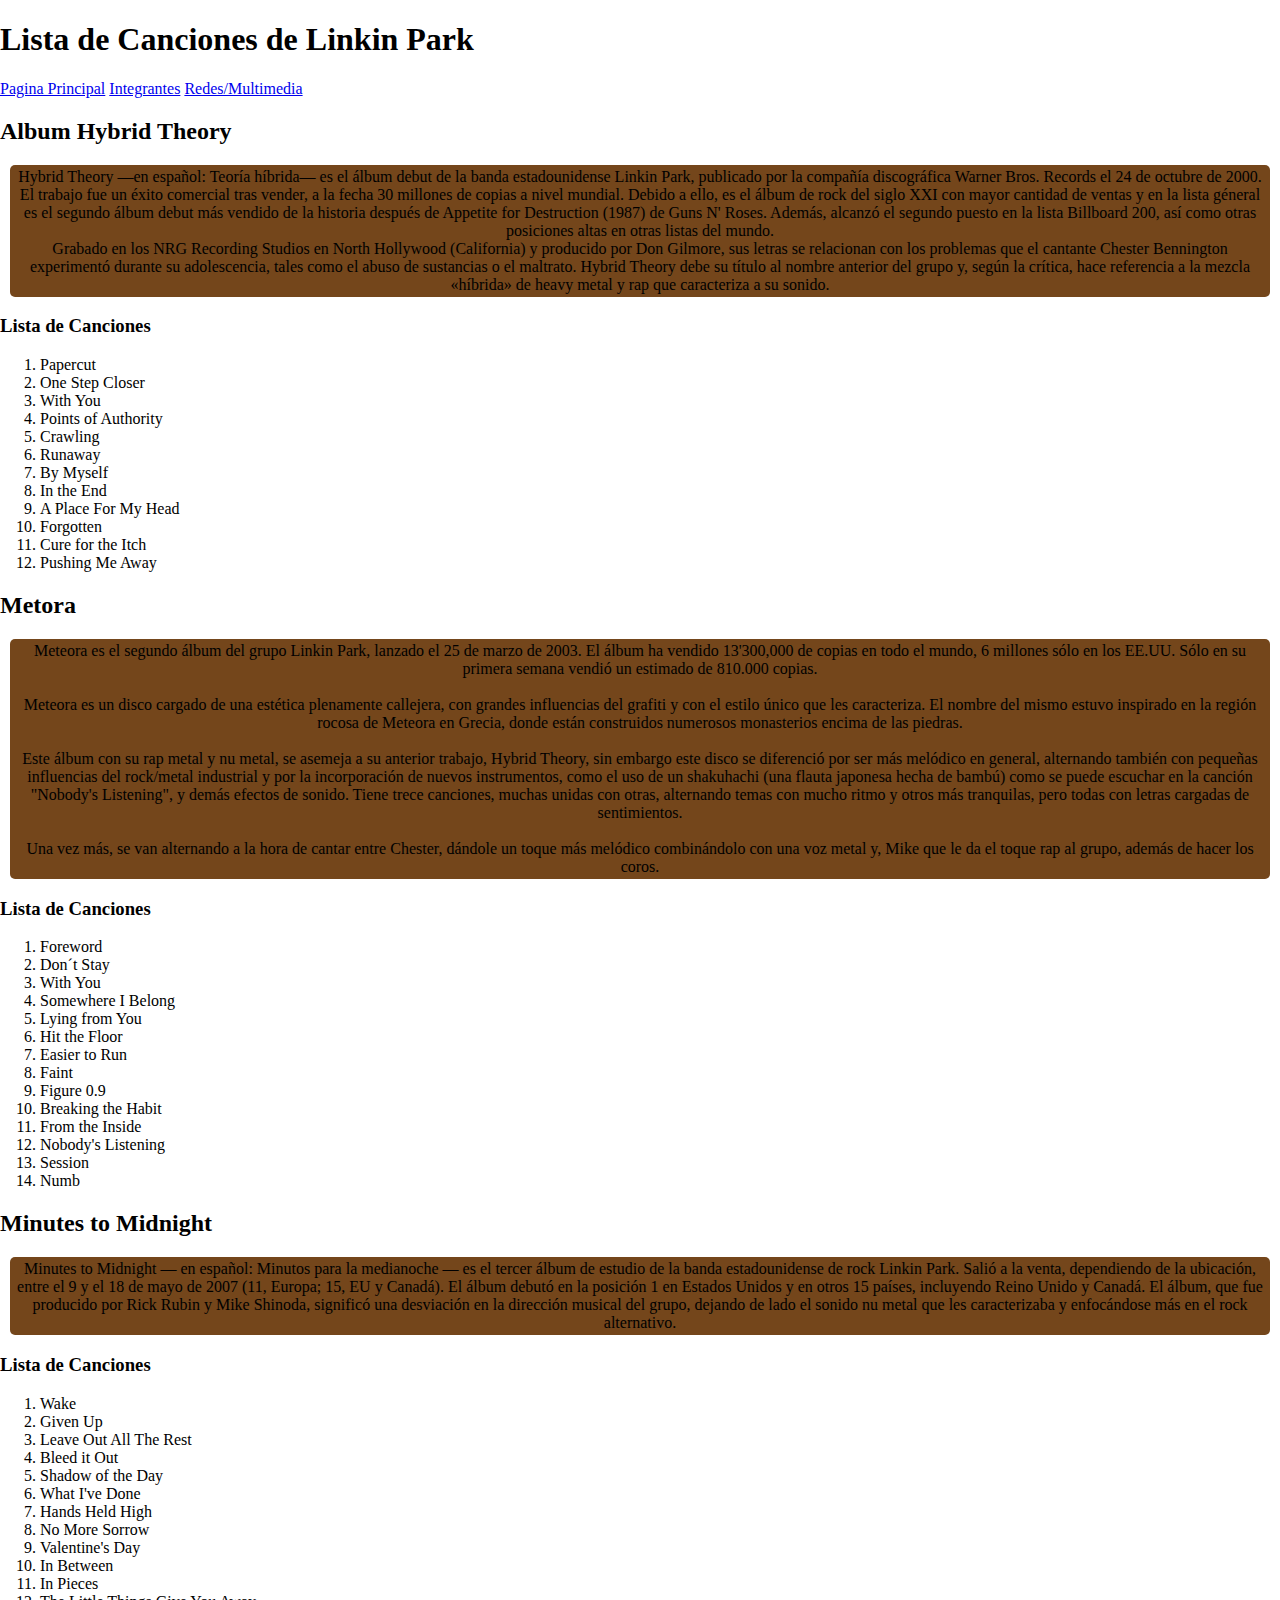
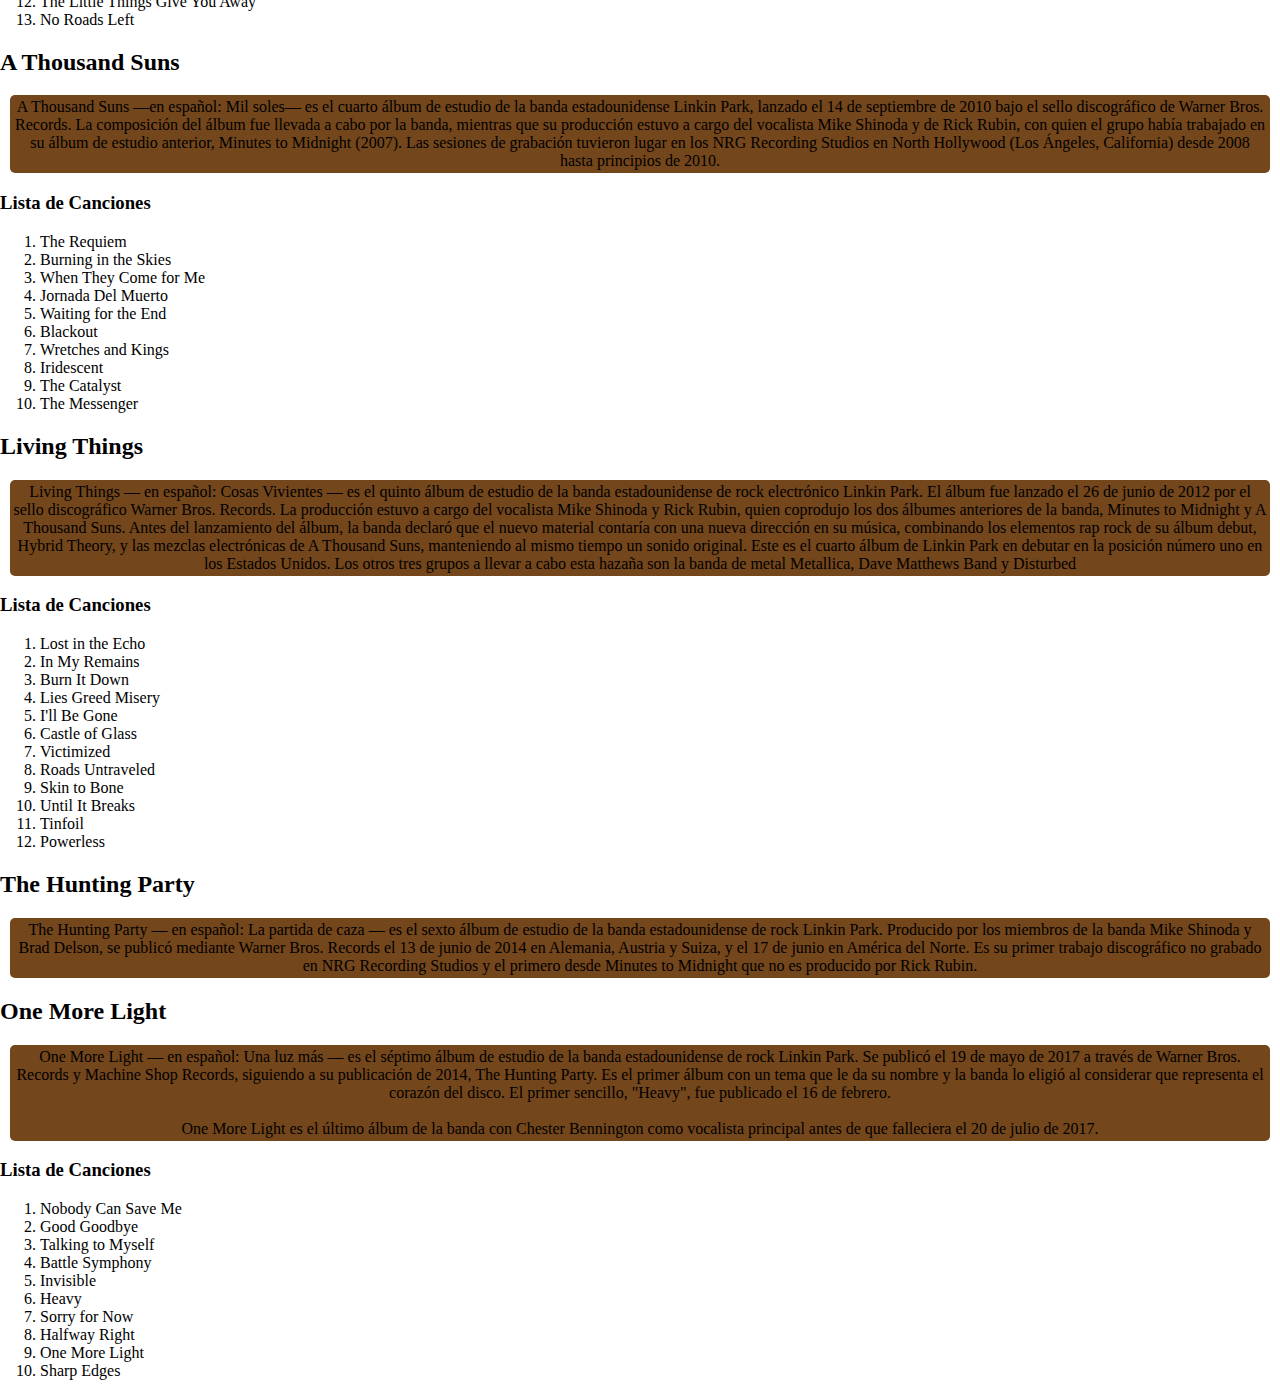
==== Paginas/Canciones.html @ 1ed02317 "inicio de actividad 2 boostrap" ====
<!DOCTYPE html>
<html lang="en">

<head>
    <meta charset="UTF-8">
    <meta name="viewport" content="width=device-width, initial-scale=1.0">
    <title>Canciones</title>
    <link rel="stylesheet" href="../Estilos.css">
</head>

<body>
    <header>
        <h1>Lista de Canciones de Linkin Park</h1>
    </header>
    <nav id="barra">
        <a href="../Index.html">Pagina Principal</a>
        <a href="Integrantes.html">Integrantes</a>
        <a href="Social.html">Redes/Multimedia</a>
    </nav>
    <div>
        <h2>Album Hybrid Theory</h2>
        <p>Hybrid Theory —en español: Teoría híbrida— es el álbum debut de la banda estadounidense Linkin Park,
            publicado
            por la compañía discográfica Warner Bros. Records el 24 de octubre de 2000.
            <br> El trabajo fue un éxito comercial tras vender, a la fecha 30 millones de copias a nivel
            mundial. Debido a
            ello, es el álbum de rock del siglo XXI con mayor cantidad de ventas y en la lista géneral es el
            segundo álbum
            debut más vendido de la historia después de Appetite for Destruction (1987) de Guns N' Roses.
            Además, alcanzó el
            segundo puesto en la lista Billboard 200, así como otras posiciones altas en otras listas del mundo.
            <br>
            Grabado en los NRG Recording Studios en North Hollywood (California) y producido por Don Gilmore,
            sus letras se
            relacionan con los problemas que el cantante Chester Bennington experimentó durante su adolescencia,
            tales como
            el abuso de sustancias o el maltrato. Hybrid Theory debe su título al nombre anterior del grupo y,
            según la
            crítica, hace referencia a la mezcla «híbrida» de heavy metal y rap que caracteriza a su sonido.</p>
        <h3>Lista de Canciones</h3>
        <ol>
            <li>Papercut</li>
            <li>One Step Closer</li>
            <li>With You</li>
            <li>Points of Authority</li>
            <li>Crawling</li>
            <li>Runaway</li>
            <li>By Myself</li>
            <li>In the End</li>
            <li>A Place For My Head</li>
            <li>Forgotten</li>
            <li>Cure for the Itch</li>
            <li>Pushing Me Away</li>

        </ol>
    </div>
    <div>
        <h2>Metora</h2>
        <p>Meteora es el segundo álbum del grupo Linkin Park, lanzado el 25 de marzo de 2003. El álbum ha
            vendido 13'300,000
            de copias en todo el mundo, 6 millones sólo en los EE.UU. Sólo en su primera semana vendió un
            estimado de
            810.000 copias. <br>
            <br>

            Meteora es un disco cargado de una estética plenamente callejera, con grandes influencias del
            grafiti y con el
            estilo único que les caracteriza. El nombre del mismo estuvo inspirado en la región rocosa de
            Meteora en Grecia,
            donde están construidos numerosos monasterios encima de las piedras.<br><br>

            Este álbum con su rap metal y nu metal, se asemeja a su anterior trabajo, Hybrid Theory, sin embargo
            este disco
            se diferenció por ser más melódico en general, alternando también con pequeñas influencias del
            rock/metal
            industrial y por la incorporación de nuevos instrumentos, como el uso de un shakuhachi (una flauta
            japonesa
            hecha de bambú) como se puede escuchar en la canción "Nobody's Listening", y demás efectos de
            sonido. Tiene
            trece canciones, muchas unidas con otras, alternando temas con mucho ritmo y otros más tranquilas,
            pero todas
            con letras cargadas de sentimientos.<br><br>

            Una vez más, se van alternando a la hora de cantar entre Chester, dándole un toque más melódico
            combinándolo con
            una voz metal y, Mike que le da el toque rap al grupo, además de hacer los coros.</p>

        <h3>Lista de Canciones</h3>
        <ol>
            <li>Foreword</li>
            <li>Don´t Stay</li>
            <li>With You</li>
            <li>Somewhere I Belong</li>
            <li>Lying from You</li>
            <li>Hit the Floor</li>
            <li>Easier to Run</li>
            <li>Faint</li>
            <li>Figure 0.9</li>
            <li>Breaking the Habit</li>
            <li>From the Inside</li>
            <li>Nobody's Listening</li>
            <li>Session</li>
            <li>Numb</li>

        </ol>


    </div>
    <div>
        <h2>Minutes to Midnight</h2>
        <p>Minutes to Midnight — en español: Minutos para la medianoche — es el tercer álbum de estudio de la
            banda estadounidense de rock Linkin Park. Salió a la venta, dependiendo de la ubicación, entre el 9
            y el 18 de mayo de 2007 (11, Europa; 15, EU y Canadá). El álbum debutó en la posición 1 en Estados
            Unidos y en otros 15 países, incluyendo Reino Unido y Canadá. El álbum, que fue producido por Rick
            Rubin y Mike Shinoda, significó una desviación en la dirección musical del grupo, dejando de lado el
            sonido nu metal que les caracterizaba y enfocándose más en el rock alternativo.</p>
        <h3>Lista de Canciones</h3>
        <ol>
            <li>Wake</li>
            <li>Given Up</li>
            <li>Leave Out All The Rest</li>
            <li>Bleed it Out</li>
            <li>Shadow of the Day</li>
            <li>What I've Done</li>
            <li>Hands Held High</li>
            <li>No More Sorrow</li>
            <li>Valentine's Day</li>
            <li>In Between</li>
            <li>In Pieces</li>
            <li>The Little Things Give You Away</li>
            <li>No Roads Left</li>
        </ol>
    </div>
    <div>
        <h2>A Thousand Suns</h2>
        <p>A Thousand Suns —en español: Mil soles— es el cuarto álbum de estudio de la banda estadounidense
            Linkin Park, lanzado el 14 de septiembre de 2010 bajo el sello discográfico de Warner Bros. Records.
            La composición del álbum fue llevada a cabo por la banda, mientras que su producción estuvo a cargo
            del vocalista Mike Shinoda y de Rick Rubin, con quien el grupo había trabajado en su álbum de
            estudio anterior, Minutes to Midnight (2007). Las sesiones de grabación tuvieron lugar en los NRG
            Recording Studios en North Hollywood (Los Ángeles, California) desde 2008 hasta principios de 2010.
        </p>
        <h3>Lista de Canciones</h3>
        <ol>
            <li>The Requiem</li>
            <li>Burning in the Skies</li>
            <li>When They Come for Me</li>
            <li>Jornada Del Muerto</li>
            <li>Waiting for the End</li>
            <li>Blackout</li>
            <li>Wretches and Kings</li>
            <li>Iridescent</li>
            <li>The Catalyst</li>
            <li>The Messenger</li>

        </ol>
    </div>
    <div>
        <h2>Living Things</h2>
        <p>Living Things — en español: Cosas Vivientes — es el quinto álbum de estudio de la banda
            estadounidense de rock electrónico Linkin Park. El álbum fue lanzado el 26 de junio de 2012 por el
            sello discográfico Warner Bros. Records. La producción estuvo a cargo del vocalista Mike Shinoda y
            Rick Rubin, quien coprodujo los dos álbumes anteriores de la banda, Minutes to Midnight y A Thousand
            Suns. Antes del lanzamiento del álbum, la banda declaró que el nuevo material contaría con una nueva
            dirección en su música, combinando los elementos rap rock de su álbum debut, Hybrid Theory, y las
            mezclas electrónicas de A Thousand Suns, manteniendo al mismo tiempo un sonido original. Este es el
            cuarto álbum de Linkin Park en debutar en la posición número uno en los Estados Unidos. Los otros
            tres grupos a llevar a cabo esta hazaña son la banda de metal Metallica, Dave Matthews Band y
            Disturbed</p>
        <h3>Lista de Canciones</h3>
        <ol>
            <li>Lost in the Echo</li>
            <li>In My Remains</li>
            <li>Burn It Down</li>
            <li>Lies Greed Misery</li>
            <li>I'll Be Gone</li>
            <li>Castle of Glass</li>
            <li>Victimized</li>
            <li>Roads Untraveled</li>
            <li>Skin to Bone</li>
            <li>Until It Breaks</li>
            <li>Tinfoil</li>
            <li>Powerless</li>

        </ol>
    </div>
    <div>
        <h2>The Hunting Party</h2>
        <p>The Hunting Party — en español: La partida de caza — es el sexto álbum de estudio de la banda
            estadounidense de rock Linkin Park. Producido por los miembros de la banda Mike Shinoda y Brad
            Delson, se publicó mediante Warner Bros. Records el 13 de junio de 2014 en Alemania, Austria y
            Suiza, y el 17 de junio en América del Norte. Es su primer trabajo discográfico no grabado en NRG
            Recording Studios y el primero desde Minutes to Midnight que no es producido por Rick Rubin.</p>
    </div>
    <div>
        <h2>One More Light</h2>
        <p>One More Light — en español: Una luz más — es el séptimo álbum de estudio de la banda estadounidense
            de rock Linkin Park. Se publicó el 19 de mayo de 2017 a través de Warner Bros. Records y Machine
            Shop Records, siguiendo a su publicación de 2014, The Hunting Party. Es el primer álbum con un tema
            que le da su nombre y la banda lo eligió al considerar que representa el corazón del disco. El
            primer sencillo, "Heavy", fue publicado el 16 de febrero. <br><br>

            One More Light es el último álbum de la banda con Chester Bennington como vocalista principal antes
            de que falleciera el 20 de julio de 2017.</p>

        <h3>Lista de Canciones</h3>
        <ol>
            <li>Nobody Can Save Me</li>
            <li>Good Goodbye</li>
            <li>Talking to Myself</li>
            <li>Battle Symphony</li>
            <li>Invisible</li>
            <li>Heavy</li>
            <li>Sorry for Now</li>
            <li>Halfway Right</li>
            <li>One More Light</li>
            <li>Sharp Edges</li>


        </ol>
    </div>

</body>

</html>
---- Estilos.css ----
body {
    font-family: Century Gothic;
    margin: 0px;
  }
  /* -----------------------PAGINA PRINCIPAL - body ------------------- */
  #principal {
    background-color: rgb(65, 62, 62);
    color: white;
  }
  /* Header */
  #encabezado h1 {
    background-image: url(Imagenes/fondoheader.jpg);
    margin: 0px;
    background-position: center;
    height: 70px;
    text-align: center;
    padding: 50px;
    color: black;
    font-size: 60px;
  }
  
  /* Nav bar - barra de navegacion */
  #barra ul {
    list-style: none;
    padding: 0px;
    text-align: center;
    background-color: black;
    border: 1px solid black;
    margin: 0px;
  }
  #barra ul li {
    display: inline;
  }
  #barra ul li a {
    font-size: 20px;
    color: white;
    text-decoration: none;
    padding: 8px 10px;
    display: inline-block;
  }
  /* accion de heredación para darle un estilo a los "botones", */
  #barra ul li a:hover {
    background-color: rgb(97, 64, 45); /* cuando el mouse se acerque*/
    color: black;
    border-radius: 3px;
  }
  
  /* Div contenedor de todo el contenido */
  .contenedor_principal {
    text-align: justify;
  }
  /* informacion principal, la historia */
  #historia {
    background-color: rgb(87, 52, 19);
    text-align: center;
    padding: 1px;
    height: 30%;
  }
  #titulo1 {
    font-size: 50px;
  }
  
  .informacion {
    background-color: rgb(116, 70, 27);
    border-radius: 5px;
    text-align: center;
  
    padding: 3px;
    overflow: hidden;
    margin: 10px;
  }
  #img_texas {
    float: left;
    width: 150px;
  }
  #img_banda {
    float: left;
    width: 450px;
  }
  #img_metora {
    float: right;
    width: 150px;
  }
  #img_suns {
    float: left;
    width: 150px;
  }
  
  /* Segundo titulo "albums de la banda" */
  .caja3 {
    background-color: rgb(87, 52, 19);
    text-align: center;
  
    padding-bottom: 30px;
  }
  .titulo2 {
    font-size: 30px;
  }
  div p {
    background-color: rgb(116, 70, 27);
    border-radius: 5px;
    text-align: center;
    padding: 3px;
    margin: 10px;
  }
  
  #tabla {
    width: 800px;
    margin-left: auto;
    margin-right: auto;
    border: 1px solid rgb(255, 255, 255);
    background-color: rgb(116, 70, 27);
    padding: 2px;
  }
  
  th,td {
    width: 25%;
    text-align: center;
    vertical-align: top;
    border: 1px solid rgb(255, 255, 255);
    border-collapse: collapse;
    /* padding: 0.3em;    */
  }
  
  li {
    text-align: left;
  }
  
  /* Fuentes */
  #fuente {
    background-color: rgb(87, 52, 19);
    text-align: center;
    padding: 1px;
    margin-top: 2%;
    border-radius: 4px;
    
    
    padding: 3px;
  }
  
  #link ul {
    list-style: none;
  
    text-align: center;
    background-color: rgb(88, 79, 79);
    border-radius: 5px;
    margin: 0px;
  }
  #link ul li {
    display: inline;
  }
  #link ul li a {
    color: white;
    margin: 10px;
    padding: 3px;
    font-size: 15px;
    display: inline-block;
    text-decoration: none;  
  }
  #link ul li a:hover{
    background-color: rgb(172, 156, 147); /* cuando el mouse se acerque*/
    color: black;
    border-radius: 4px;
  }
  
  
  #footer {
    background-color: black;
    bottom: 0;
    height: 40px;
    color: white;
    text-align: left;
    font-size: 10px;
  }
  
  /*--------------------------INTEGRANTES--------------------- */
  #fondo_integrantes{
    background-color:rgb(25, 34, 46);
  }
  #titulo_integrantes div{
    text-align: center;
    background-color: rgb(33, 73, 110);
    color: white;
    margin: 0px;
    padding: 40px;
    background-image: url(Imagenes/integrantes.jpg);
    background-repeat: no-repeat;
    background-size: cover;
    background-position-y: -30px;
    zoom: 120%;
  }
  
  #navegador ul{
    list-style: none;
    margin: 0px;
    text-align: center;
    background-color: rgb(20, 27, 37);
  }
  
  #navegador ul li{
    
      display: inline;
  }
  #navegador ul li a {
    font-size: 20px;
    color: rgb(196, 186, 186);
    text-decoration: none;
    padding: 8px 10px;
    display: inline-block;
  }
  #navegador ul li a:hover{
    background-color: rgb(47, 62, 83); /* cuando el mouse se acerque*/
    color: white;
    border-radius: 3px;
  }
  .contenedor{
    background-color:rgb(46, 63, 87) ;
    color: aliceblue;
    text-align: center;
    padding: 5px;
    margin: 10px;
    
  }
  
  .info_integrante{
    overflow: hidden;
    background-color: rgb(56, 79, 110);
  }
  /* EDICIÓN DE LAS IMAGENES */
  #img_chester{
    float: left;
    width: 200px;
  }
  #img_brad{
    float: left;
    width: 500px;
  }
  #img_dave{
    float: right;
    width: 300px;
  }
  #img_joe{
    float: right;
    width: 300px;
    
  }
  #img_mike{
    float: left;
    width: 300px;
  }
  
  
  
  
  
  
  
  
  
  
  /* SOCIAL */
  .botonimagen {
    background-image: url(https://icon-icons.com/icons2/195/PNG/48/YouTube_23392.png);
    width: 52px;
    height: 52px;
  }
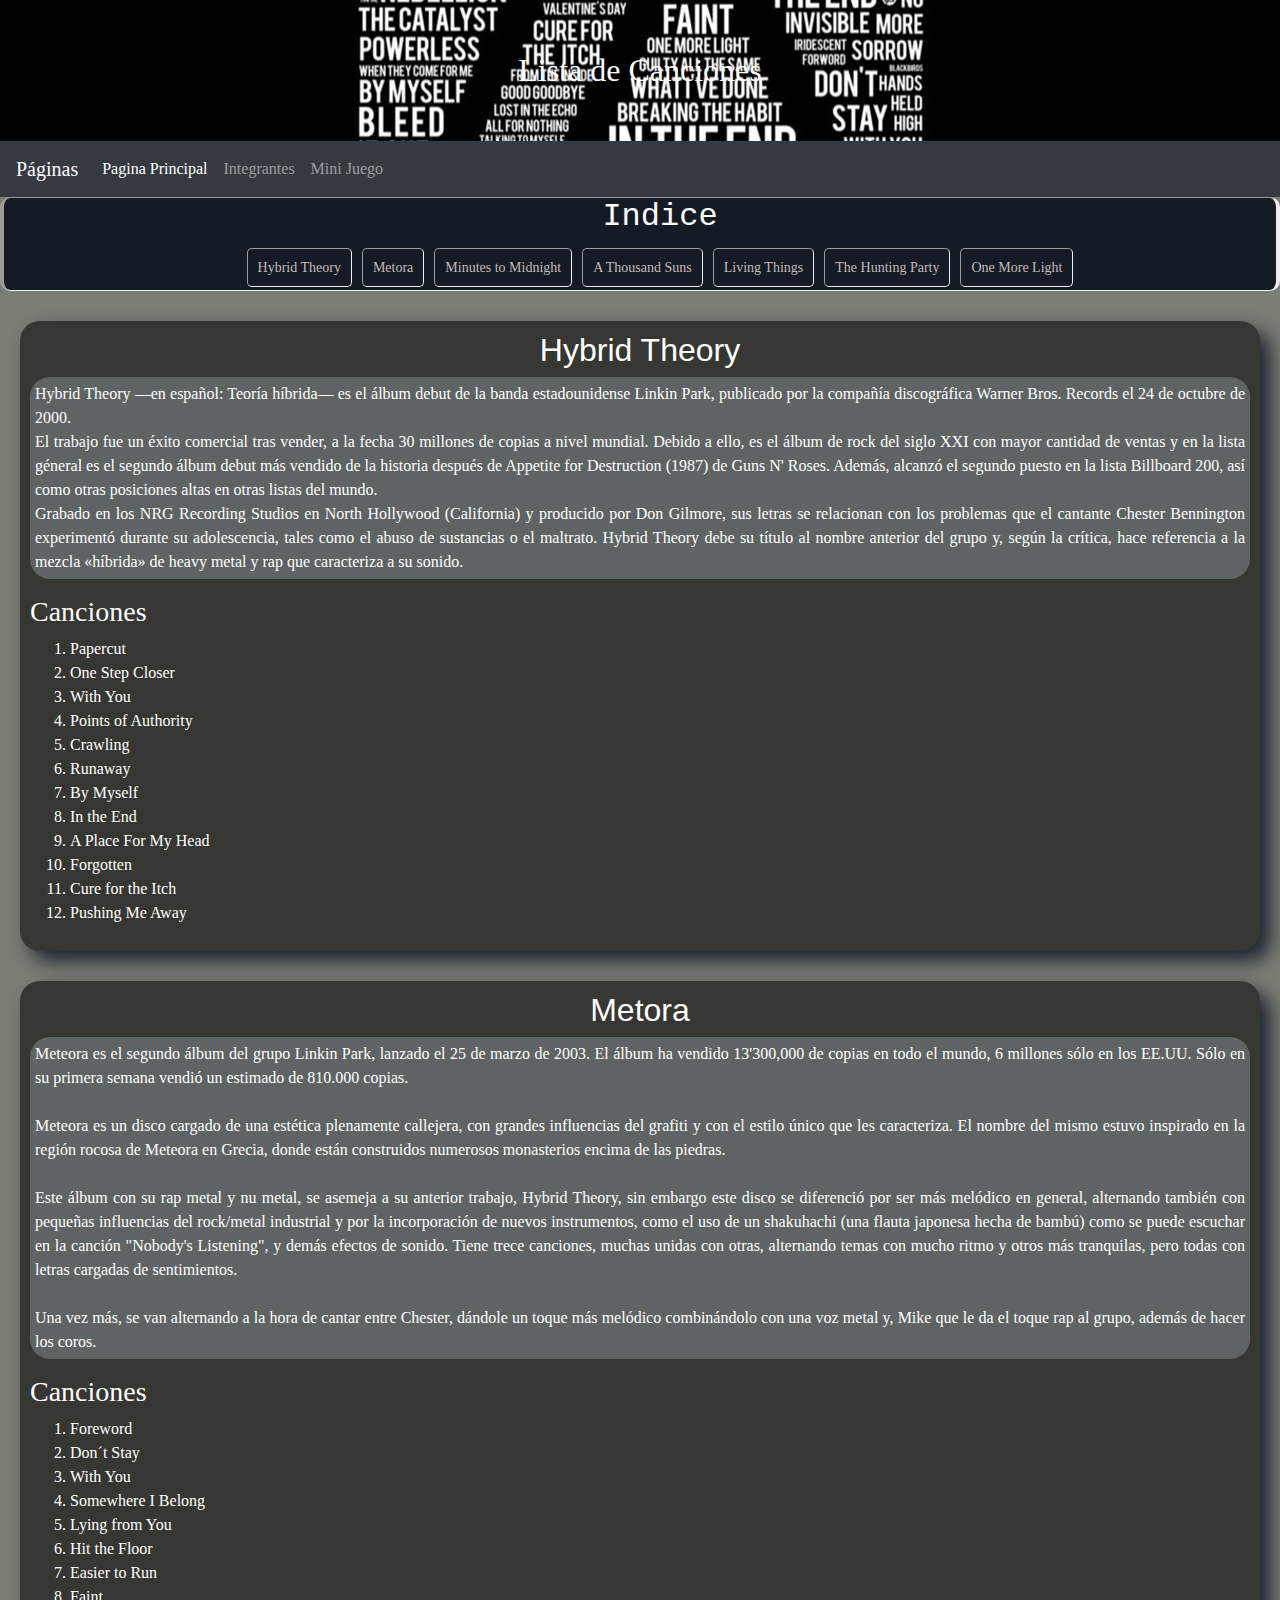
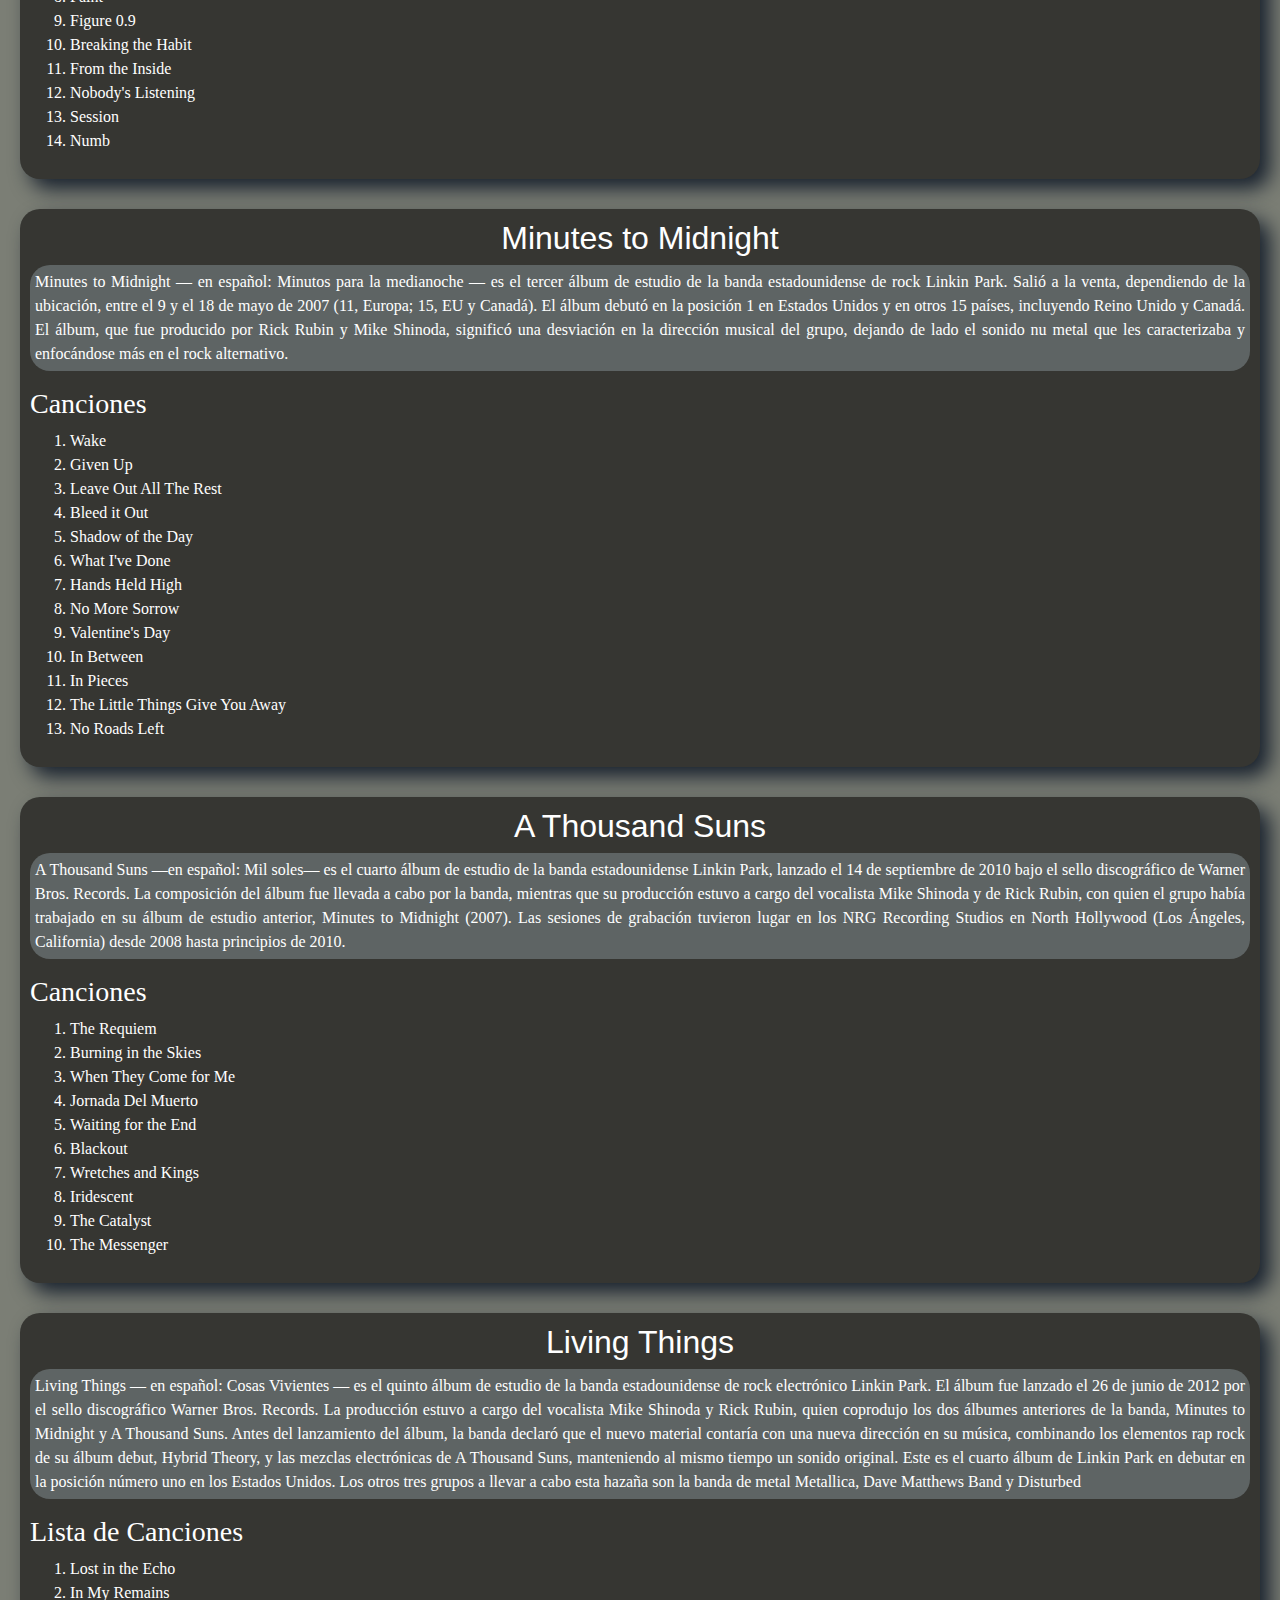
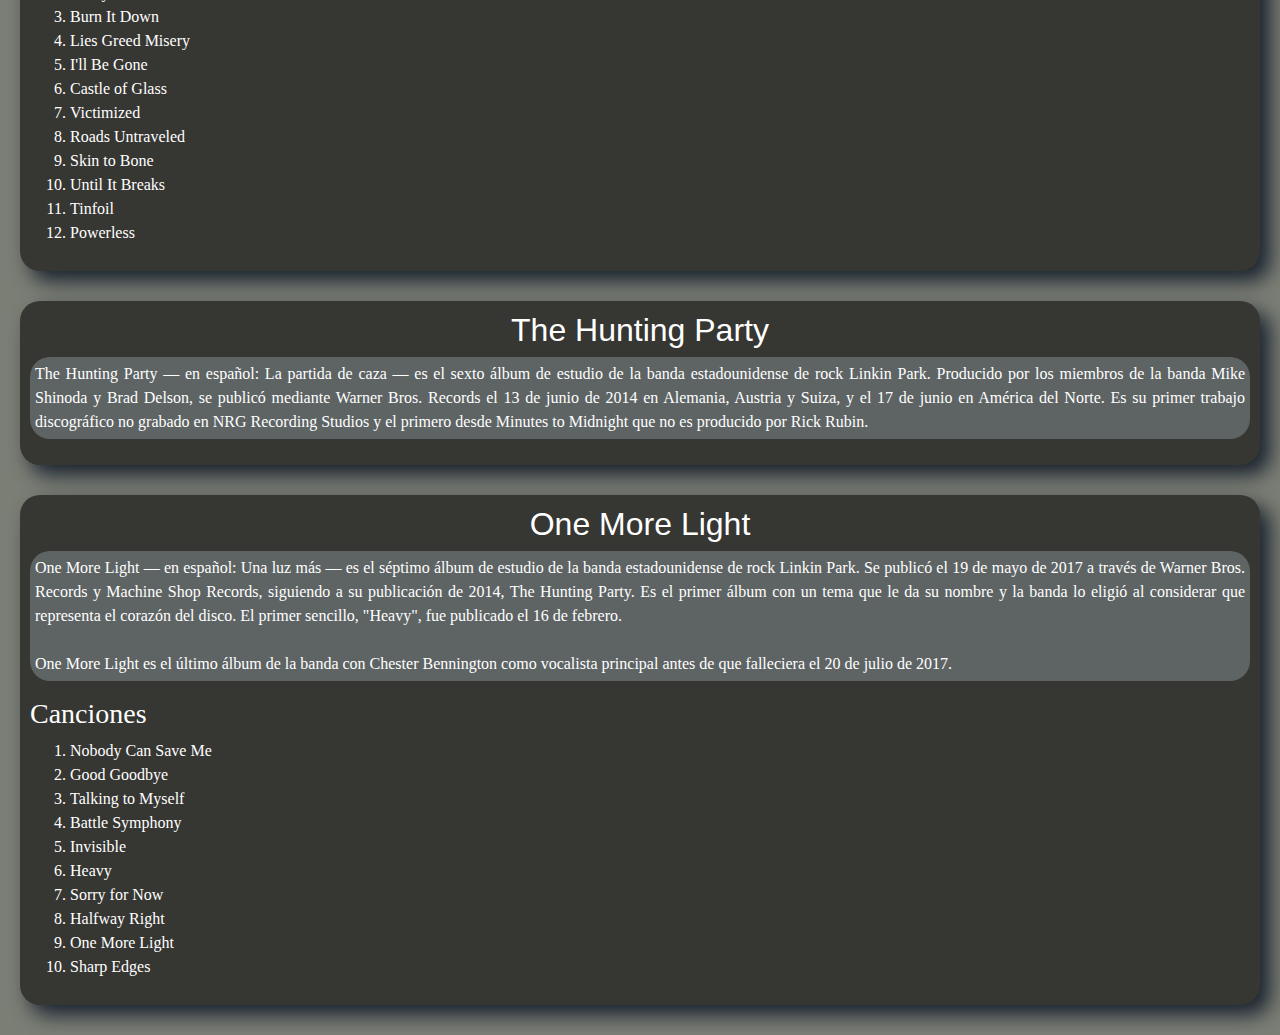
==== commit 84daede0: "pagina canciones terminada" ====
--- a/Paginas/Canciones.html
+++ b/Paginas/Canciones.html
@@ -1,4 +1,4 @@
-<!DOCTYPE html>
+<!-- <!DOCTYPE html>
 <html lang="en">
 
 <head>
@@ -6,19 +6,64 @@
     <meta name="viewport" content="width=device-width, initial-scale=1.0">
     <title>Canciones</title>
     <link rel="stylesheet" href="../Estilos.css">
+</head> -->
+
+<!DOCTYPE html>
+<html lang="en">
+
+<head>
+    <meta charset="UTF-8">
+    <meta name="viewport" content="width=device-width, initial-scale=1.0">
+    <title>Canciones</title>
+    <!-- Bootstrap CSS -->
+    <link rel="stylesheet" href="../css/bootstrap.min.css">
+
+    <link rel="stylesheet" href="Estilos_Paginas.css">
+    <link rel="stylesheet" href="../css/normalize.css">
 </head>
 
-<body>
-    <header>
-        <h1>Lista de Canciones de Linkin Park</h1>
+<body class="body_canciones">
+    <header class="header_logo">
+        <h1 class="titulo1" style="text-align: center;">Lista de Canciones</h1>
     </header>
-    <nav id="barra">
-        <a href="../Index.html">Pagina Principal</a>
-        <a href="Integrantes.html">Integrantes</a>
-        <a href="Social.html">Redes/Multimedia</a>
+    <nav class="navbar navbar-expand-lg navbar-dark bg-dark">
+        <a class="navbar-brand" href="#">Páginas</a>
+        <button class="navbar-toggler" type="button" data-toggle="collapse" data-target="#navbarTogglerDemo02"
+            aria-controls="navbarTogglerDemo02" aria-expanded="false" aria-label="Toggle navigation">
+            <span class="navbar-toggler-icon"></span>
+        </button>
+
+        <div class="collapse navbar-collapse" id="navbarTogglerDemo02">
+            <ul class="navbar-nav mr-auto mt-2 mt-lg-0">
+                <li class="nav-item active">
+                    <a class="nav-link" href="../Index.html">Pagina Principal <span class="sr-only">(current)</span></a>
+                </li>
+                <li class="nav-item">
+                    <a class="nav-link" href="Integrantes.html">Integrantes</a>
+                </li>
+                <li class="nav-item">
+                    <a class="nav-link" href="Paginas/Juego.html" tabindex="-1" aria-disabled="true">Mini Juego</a>
+                </li>
+            </ul>
+
+        </div>
     </nav>
-    <div>
-        <h2>Album Hybrid Theory</h2>
+    <nav class="indice">
+        <ul>
+            <h2 style="font-family:'Courier New', Courier, monospace;">Indice</h2>
+            <li><a style="font-size: 14px;" href="#album1">Hybrid Theory</a></li>
+            <li> <a style="font-size: 14px;" href="#album2">Metora</a></li>
+            <li><a style="font-size: 14px;" href="#album3">Minutes to Midnight</a></li>
+            <li><a style="font-size: 14px;" href="#album4">A Thousand Suns</a></li>
+            <li><a style="font-size: 14px;" href="#album5">Living Things</a></li>
+            <li><a style="font-size: 14px;" href="#album6">The Hunting Party</a></li>
+            <li><a style="font-size: 14px;" href="#album6">One More Light</a></li>
+        </ul>
+
+    </nav>
+
+    <div id="album1" class="class_album">
+        <h2 class="titulo2">Hybrid Theory</h2>
         <p>Hybrid Theory —en español: Teoría híbrida— es el álbum debut de la banda estadounidense Linkin Park,
             publicado
             por la compañía discográfica Warner Bros. Records el 24 de octubre de 2000.
@@ -37,8 +82,8 @@
             el abuso de sustancias o el maltrato. Hybrid Theory debe su título al nombre anterior del grupo y,
             según la
             crítica, hace referencia a la mezcla «híbrida» de heavy metal y rap que caracteriza a su sonido.</p>
-        <h3>Lista de Canciones</h3>
-        <ol>
+        <h3 class="titulo3">Canciones</h3>
+        <ol class="lista_canciones">
             <li>Papercut</li>
             <li>One Step Closer</li>
             <li>With You</li>
@@ -46,6 +91,7 @@
             <li>Crawling</li>
             <li>Runaway</li>
             <li>By Myself</li>
+
             <li>In the End</li>
             <li>A Place For My Head</li>
             <li>Forgotten</li>
@@ -53,9 +99,10 @@
             <li>Pushing Me Away</li>
 
         </ol>
-    </div>
-    <div>
-        <h2>Metora</h2>
+
+    </div>
+    <div id="album2" class="class_album">
+        <h2 class="titulo2">Metora</h2>
         <p>Meteora es el segundo álbum del grupo Linkin Park, lanzado el 25 de marzo de 2003. El álbum ha
             vendido 13'300,000
             de copias en todo el mundo, 6 millones sólo en los EE.UU. Sólo en su primera semana vendió un
@@ -85,8 +132,8 @@
             combinándolo con
             una voz metal y, Mike que le da el toque rap al grupo, además de hacer los coros.</p>
 
-        <h3>Lista de Canciones</h3>
-        <ol>
+        <h3 class="titulo3">Canciones</h3>
+        <ol class="lista_canciones">
             <li>Foreword</li>
             <li>Don´t Stay</li>
             <li>With You</li>
@@ -106,16 +153,16 @@
 
 
     </div>
-    <div>
-        <h2>Minutes to Midnight</h2>
+    <div id="album3" class="class_album">
+        <h2 class="titulo2">Minutes to Midnight</h2>
         <p>Minutes to Midnight — en español: Minutos para la medianoche — es el tercer álbum de estudio de la
             banda estadounidense de rock Linkin Park. Salió a la venta, dependiendo de la ubicación, entre el 9
             y el 18 de mayo de 2007 (11, Europa; 15, EU y Canadá). El álbum debutó en la posición 1 en Estados
             Unidos y en otros 15 países, incluyendo Reino Unido y Canadá. El álbum, que fue producido por Rick
             Rubin y Mike Shinoda, significó una desviación en la dirección musical del grupo, dejando de lado el
             sonido nu metal que les caracterizaba y enfocándose más en el rock alternativo.</p>
-        <h3>Lista de Canciones</h3>
-        <ol>
+        <h3 class="titulo3">Canciones</h3>
+        <ol class="lista_canciones">
             <li>Wake</li>
             <li>Given Up</li>
             <li>Leave Out All The Rest</li>
@@ -131,8 +178,8 @@
             <li>No Roads Left</li>
         </ol>
     </div>
-    <div>
-        <h2>A Thousand Suns</h2>
+    <div id="album4" class="class_album">
+        <h2 class="titulo2">A Thousand Suns</h2>
         <p>A Thousand Suns —en español: Mil soles— es el cuarto álbum de estudio de la banda estadounidense
             Linkin Park, lanzado el 14 de septiembre de 2010 bajo el sello discográfico de Warner Bros. Records.
             La composición del álbum fue llevada a cabo por la banda, mientras que su producción estuvo a cargo
@@ -140,8 +187,8 @@
             estudio anterior, Minutes to Midnight (2007). Las sesiones de grabación tuvieron lugar en los NRG
             Recording Studios en North Hollywood (Los Ángeles, California) desde 2008 hasta principios de 2010.
         </p>
-        <h3>Lista de Canciones</h3>
-        <ol>
+        <h3 class="titulo3">Canciones</h3>
+        <ol class="lista_canciones">
             <li>The Requiem</li>
             <li>Burning in the Skies</li>
             <li>When They Come for Me</li>
@@ -155,8 +202,8 @@
 
         </ol>
     </div>
-    <div>
-        <h2>Living Things</h2>
+    <div id="album5" class="class_album">
+        <h2 class="titulo2">Living Things</h2>
         <p>Living Things — en español: Cosas Vivientes — es el quinto álbum de estudio de la banda
             estadounidense de rock electrónico Linkin Park. El álbum fue lanzado el 26 de junio de 2012 por el
             sello discográfico Warner Bros. Records. La producción estuvo a cargo del vocalista Mike Shinoda y
@@ -167,8 +214,8 @@
             cuarto álbum de Linkin Park en debutar en la posición número uno en los Estados Unidos. Los otros
             tres grupos a llevar a cabo esta hazaña son la banda de metal Metallica, Dave Matthews Band y
             Disturbed</p>
-        <h3>Lista de Canciones</h3>
-        <ol>
+        <h3 class="titulo3">Lista de Canciones</h3>
+        <ol class="lista_canciones">
             <li>Lost in the Echo</li>
             <li>In My Remains</li>
             <li>Burn It Down</li>
@@ -184,16 +231,16 @@
 
         </ol>
     </div>
-    <div>
-        <h2>The Hunting Party</h2>
+    <div id="album6" class="class_album">
+        <h2 class="titulo2">The Hunting Party</h2>
         <p>The Hunting Party — en español: La partida de caza — es el sexto álbum de estudio de la banda
             estadounidense de rock Linkin Park. Producido por los miembros de la banda Mike Shinoda y Brad
             Delson, se publicó mediante Warner Bros. Records el 13 de junio de 2014 en Alemania, Austria y
             Suiza, y el 17 de junio en América del Norte. Es su primer trabajo discográfico no grabado en NRG
             Recording Studios y el primero desde Minutes to Midnight que no es producido por Rick Rubin.</p>
     </div>
-    <div>
-        <h2>One More Light</h2>
+    <div id="album7" class="class_album">
+        <h2 class="titulo2">One More Light</h2>
         <p>One More Light — en español: Una luz más — es el séptimo álbum de estudio de la banda estadounidense
             de rock Linkin Park. Se publicó el 19 de mayo de 2017 a través de Warner Bros. Records y Machine
             Shop Records, siguiendo a su publicación de 2014, The Hunting Party. Es el primer álbum con un tema
@@ -203,8 +250,8 @@
             One More Light es el último álbum de la banda con Chester Bennington como vocalista principal antes
             de que falleciera el 20 de julio de 2017.</p>
 
-        <h3>Lista de Canciones</h3>
-        <ol>
+        <h3 class="titulo3">Canciones</h3>
+        <ol class="lista_canciones">
             <li>Nobody Can Save Me</li>
             <li>Good Goodbye</li>
             <li>Talking to Myself</li>
@@ -220,6 +267,47 @@
         </ol>
     </div>
 
+    <!-- <div class="card" style="width: 13rem;">
+        <img class="card-img-top" src="../Imagenes/album1.jpg" alt="Card image cap">
+        <div class="card-body">
+            <h5 class="card-title">Card title</h5>
+            <p class="card-text">Some quick example text to build on the card title and make up the bulk of the card's
+                content.</p>
+            <a href="#" class="btn btn-primary">Go somewhere</a>
+        </div>
+    </div> -->
+
+    <!-- <style>
+        .borde{border: 1px #000 solid; text-align:center;height: 50px;}
+        .color1{background: #eeeeee;}
+        .color2{background: #9c3b3b;}
+        .color3{background: #522626;}
+        .color4{background: #8f2d2d;}
+        
+
+    </style>
+    <div class="container"> 
+        <div class="row">
+            <div class="borde color1 col-sm-6 col-md-3">
+                izquierda</div>
+            <div class="borde color2 col-sm-6 col-md-6">centro</div>
+            <div class="borde color4 col-sm-12 col-md-3">derecha</div>
+        </div>
+        <div class="row">
+            <div class=" borde color4 col-sm-12">footer</div>
+        </div>
+    </div> -->
+
+
+    <!-- Optional JavaScript -->
+    <!-- jQuery first, then Popper.js, then Bootstrap JS -->
+    <script src="https://code.jquery.com/jquery-3.5.1.slim.min.js"
+        integrity="sha384-DfXdz2htPH0lsSSs5nCTpuj/zy4C+OGpamoFVy38MVBnE+IbbVYUew+OrCXaRkfj"
+        crossorigin="anonymous"></script>
+    <script src="https://cdn.jsdelivr.net/npm/popper.js@1.16.1/dist/umd/popper.min.js"
+        integrity="sha384-9/reFTGAW83EW2RDu2S0VKaIzap3H66lZH81PoYlFhbGU+6BZp6G7niu735Sk7lN"
+        crossorigin="anonymous"></script>
+    <script src="../js/bootstrap.min.js"></script>
 </body>
 
 </html>--- a/Estilos.css
+++ b/Estilos.css
@@ -1,266 +1,213 @@
 body {
-    font-family: Century Gothic;
-    margin: 0px;
+  font-family: Century Gothic;
+  margin: 0;   /* NUEVO */
+  /* width: 100%; */
+}
+/* -----------------------PAGINA PRINCIPAL - body ------------------- */
+.cuerpo {
+  
+  background-color: rgb(65, 62, 62);
+  color: white;
+}
+/* Header */
+.encabezado h1 {
+  background-image: url(Imagenes/fondoheader.jpg);
+  margin: 0px;
+  background-position: center;
+  height: 150px;
+  text-align: center;
+  padding: 50px;
+  color: black;
+  font-size: 60px;
+  font-family: 'Times New Roman', Times, serif;
+}
+
+/*----------------- Nav bar - barra de navegacion --------------*/
+.navegacion ul {
+  border-style: inset;
+  border-radius: 10px;
+  border-width: 1px 4px;
+  list-style: none;
+  padding: 0px;
+  text-align: center;
+  background-color: rgb(53, 49, 49);
+
+  margin: 0px;
+}
+.navegacion ul li {
+  display: inline; /* hacer los links horizontales*/
+ 
+}
+.navegacion ul li a {
+  font-size: 15px;
+  color: white;
+  text-decoration: none;
+  padding: 8px 10px;
+  margin: 3px;
+  display: inline-block;
+  border-style: inset;
+  border-radius: 5px;
+  border-width: 1px;
+}
+/* accion de heredación para darle un estilo a los "botones", */
+.navegacion ul li a:hover {
+  background-color: rgb(83, 76, 72); /* cuando el mouse se acerque*/
+  color: black;
+  border-radius: 5px;
+}
+
+/* Div contenedor de todo el contenido */
+.contenedor_principal {
+  text-align: justify;
+  /* width: 100%; */
+  /* font-family: ; */
+}
+/* informacion principal, la historia */
+.div_historia {
+  background-color: rgb(87, 52, 19);
+  text-align: center;
+  padding: 1px;
+  height: 30%;
+}
+
+
+.informacion {
+  background-color: rgb(116, 70, 27);
+  /* box-shadow:5px 5px 10px rgb(212, 211, 208) ; */
+  border-radius: 10px;
+  text-align:  justify;
+ 
+  padding: 20px;
+  overflow: hidden; /*impedir que la imagen salga del contenedor*/
+  margin: 30px;
+}
+/* ************* IMAGENES ************* */
+.img_historia{
+  border-radius: 20px;
+  box-shadow: 3px 3px 3px 3px rgb(78, 46, 16);
+  margin: 10px;
+
+}
+#img_texas {
+  float: left;
+  width: 150px;
+}
+#img_banda {
+  float: left;
+  width: 450px;
+}
+#img_metora {
+  float: right;
+  width: 150px;
+}
+#img_suns {
+  float: left;
+  width: 150px;
+}
+
+/* Segundo titulo "albums de la banda" */
+.caja3 {
+  background-color: rgb(87, 52, 19);
+
+  text-align: center;
+  padding-bottom: 30px;
+  width: 100%;
+}
+.titulo2 {
+  font-size: 30px;
+}
+/* Contenedor de la info. de los albums */
+div p {
+  background-color: rgb(116, 70, 27);
+
+  border-radius: 5px;
+  text-align: center;
+  padding: 3px;
+  margin: 10px;
+}
+
+
+/* Tabla albumes */
+#tabla {
+  width: 800px;
+  margin-left: auto;
+  margin-right: auto;
+  border: 1px solid rgb(255, 255, 255);
+  background-color: rgb(116, 70, 27);
+  padding: 2px;
+}
+
+th,
+td {
+  width: 25%;
+  text-align: center;
+  vertical-align: top;
+  border: 1px solid rgb(255, 255, 255);
+  border-collapse: collapse;
+  /* padding: 0.3em;    */
+}
+
+li {
+  text-align: left;
+}
+
+
+
+/*---------- Edicion de la seccion de usuario y contacto ------*/
+
+/* ------- Edición del Formulario CONTACTO --------------- */
+.container {
+  font-family: Century Gothic;
+  background-color: rgb(94, 96, 97);
+  box-shadow: 5px 5px 10px rgb(224, 222, 221);
+  border-radius: 10px;
+  padding: 3px;
+}
+.formulario {
+  margin: 10px;
+  padding: 20px;
+  border-radius: 10px;
+  background-color: rgb(132, 133, 134);
+}
+/*------- Edición del Formulario USUARIO --------------- */
+#usuario{
+  font-family: Century Gothic;
+  background-color: rgb(94, 96, 97);
+  box-shadow: 5px 5px 10px rgb(224, 222, 221);
+  border-radius: 10px;
+  padding: 3px;
+}
+#usuario form{
+  margin: 10px;
+  padding: 20px;
+  border-radius: 10px;
+  background-color: rgb(112, 114, 117);
+  
+}
+
+.footer {
+  background-color: rgb(29, 27, 27);
+ 
+  color: white;
+  text-align: left;
+  font-size: 15px;
+  bottom: 0px;
+}
+
+/* editar ancho de la tabla para que no se desconfigure */
+@media (max-width: 792px) {
+  #tabla {
+    width: 70%;
   }
-  /* -----------------------PAGINA PRINCIPAL - body ------------------- */
-  #principal {
-    background-color: rgb(65, 62, 62);
-    color: white;
-  }
-  /* Header */
-  #encabezado h1 {
-    background-image: url(Imagenes/fondoheader.jpg);
-    margin: 0px;
-    background-position: center;
-    height: 70px;
-    text-align: center;
-    padding: 50px;
-    color: black;
-    font-size: 60px;
-  }
-  
-  /* Nav bar - barra de navegacion */
-  #barra ul {
-    list-style: none;
-    padding: 0px;
-    text-align: center;
-    background-color: black;
-    border: 1px solid black;
-    margin: 0px;
-  }
-  #barra ul li {
-    display: inline;
-  }
-  #barra ul li a {
-    font-size: 20px;
-    color: white;
-    text-decoration: none;
-    padding: 8px 10px;
-    display: inline-block;
-  }
-  /* accion de heredación para darle un estilo a los "botones", */
-  #barra ul li a:hover {
-    background-color: rgb(97, 64, 45); /* cuando el mouse se acerque*/
-    color: black;
-    border-radius: 3px;
-  }
-  
-  /* Div contenedor de todo el contenido */
-  .contenedor_principal {
-    text-align: justify;
-  }
-  /* informacion principal, la historia */
-  #historia {
-    background-color: rgb(87, 52, 19);
-    text-align: center;
-    padding: 1px;
-    height: 30%;
-  }
-  #titulo1 {
-    font-size: 50px;
-  }
-  
-  .informacion {
-    background-color: rgb(116, 70, 27);
-    border-radius: 5px;
-    text-align: center;
-  
-    padding: 3px;
-    overflow: hidden;
-    margin: 10px;
-  }
-  #img_texas {
-    float: left;
-    width: 150px;
-  }
-  #img_banda {
-    float: left;
-    width: 450px;
-  }
-  #img_metora {
-    float: right;
-    width: 150px;
-  }
-  #img_suns {
-    float: left;
-    width: 150px;
-  }
-  
-  /* Segundo titulo "albums de la banda" */
-  .caja3 {
-    background-color: rgb(87, 52, 19);
-    text-align: center;
-  
-    padding-bottom: 30px;
-  }
-  .titulo2 {
-    font-size: 30px;
-  }
-  div p {
-    background-color: rgb(116, 70, 27);
-    border-radius: 5px;
-    text-align: center;
-    padding: 3px;
-    margin: 10px;
-  }
-  
-  #tabla {
-    width: 800px;
-    margin-left: auto;
-    margin-right: auto;
-    border: 1px solid rgb(255, 255, 255);
-    background-color: rgb(116, 70, 27);
-    padding: 2px;
-  }
-  
-  th,td {
-    width: 25%;
-    text-align: center;
-    vertical-align: top;
-    border: 1px solid rgb(255, 255, 255);
-    border-collapse: collapse;
-    /* padding: 0.3em;    */
-  }
-  
-  li {
-    text-align: left;
-  }
-  
-  /* Fuentes */
-  #fuente {
-    background-color: rgb(87, 52, 19);
-    text-align: center;
-    padding: 1px;
-    margin-top: 2%;
-    border-radius: 4px;
-    
-    
-    padding: 3px;
-  }
-  
-  #link ul {
-    list-style: none;
-  
-    text-align: center;
-    background-color: rgb(88, 79, 79);
-    border-radius: 5px;
-    margin: 0px;
-  }
-  #link ul li {
-    display: inline;
-  }
-  #link ul li a {
-    color: white;
-    margin: 10px;
-    padding: 3px;
-    font-size: 15px;
-    display: inline-block;
-    text-decoration: none;  
-  }
-  #link ul li a:hover{
-    background-color: rgb(172, 156, 147); /* cuando el mouse se acerque*/
-    color: black;
-    border-radius: 4px;
-  }
-  
-  
-  #footer {
-    background-color: black;
-    bottom: 0;
-    height: 40px;
-    color: white;
-    text-align: left;
-    font-size: 10px;
-  }
-  
-  /*--------------------------INTEGRANTES--------------------- */
-  #fondo_integrantes{
-    background-color:rgb(25, 34, 46);
-  }
-  #titulo_integrantes div{
-    text-align: center;
-    background-color: rgb(33, 73, 110);
-    color: white;
-    margin: 0px;
-    padding: 40px;
-    background-image: url(Imagenes/integrantes.jpg);
-    background-repeat: no-repeat;
-    background-size: cover;
-    background-position-y: -30px;
-    zoom: 120%;
-  }
-  
-  #navegador ul{
-    list-style: none;
-    margin: 0px;
-    text-align: center;
-    background-color: rgb(20, 27, 37);
-  }
-  
-  #navegador ul li{
-    
-      display: inline;
-  }
-  #navegador ul li a {
-    font-size: 20px;
-    color: rgb(196, 186, 186);
-    text-decoration: none;
-    padding: 8px 10px;
-    display: inline-block;
-  }
-  #navegador ul li a:hover{
-    background-color: rgb(47, 62, 83); /* cuando el mouse se acerque*/
-    color: white;
-    border-radius: 3px;
-  }
-  .contenedor{
-    background-color:rgb(46, 63, 87) ;
-    color: aliceblue;
-    text-align: center;
-    padding: 5px;
-    margin: 10px;
-    
-  }
-  
-  .info_integrante{
-    overflow: hidden;
-    background-color: rgb(56, 79, 110);
-  }
-  /* EDICIÓN DE LAS IMAGENES */
-  #img_chester{
-    float: left;
-    width: 200px;
-  }
-  #img_brad{
-    float: left;
-    width: 500px;
-  }
-  #img_dave{
-    float: right;
-    width: 300px;
-  }
-  #img_joe{
-    float: right;
-    width: 300px;
-    
-  }
-  #img_mike{
-    float: left;
-    width: 300px;
-  }
-  
-  
-  
-  
-  
-  
-  
-  
-  
-  
-  /* SOCIAL */
-  .botonimagen {
-    background-image: url(https://icon-icons.com/icons2/195/PNG/48/YouTube_23392.png);
-    width: 52px;
-    height: 52px;
-  }+}
+
+
+
+
+
+/* SOCIAL */
+.botonimagen {
+  background-image: url(https://icon-icons.com/icons2/195/PNG/48/YouTube_23392.png);
+  width: 52px;
+  height: 52px;
+}
--- a/Paginas/Estilos_Paginas.css
+++ b/Paginas/Estilos_Paginas.css
@@ -0,0 +1,149 @@
+
+
+/*--------------------------INTEGRANTES--------------------- */
+.body_integrantes{
+  background-color: rgb(25, 34, 46);
+  font-family: Century Gothic;
+  margin: 0px;
+  color: white;  
+}
+
+#titulo_integrantes div {
+  text-align: center;
+  background-color: rgb(33, 73, 110);
+  color: white;
+  margin: 0px;
+  padding: 40px;
+  background-image: url(../Imagenes/integrantes.jpg);
+  background-repeat: no-repeat;
+  background-size: cover;
+  background-position-y: -30px;
+  zoom: 120%;
+}
+
+.indice ul {
+  list-style: none;
+  margin: 0px;
+  text-align: center;
+  background-color: rgb(20, 27, 37);
+  border-style: inset;
+  border-radius: 10px;
+  border-width: 1px 4px;
+}
+
+.indice ul li {
+  display: inline;
+}
+.indice ul li a {
+  font-size: 20px;
+  color: rgb(196, 186, 186);
+  text-decoration: none;
+  padding: 8px 10px;
+  display: inline-block;
+  border-style: inset;
+  border-radius: 5px;
+  border-width: 1px;
+  margin: 3px;
+}
+.indice ul li a:hover {
+  background-color: rgb(47, 62, 83); /* cuando el mouse se acerque*/
+  color: white;
+  border-radius: 3px;
+}
+.contenedor {
+  background-color: rgb(46, 63, 87);
+  color: aliceblue;
+  text-align: center;
+  padding: 15px;
+  margin: 20px 12px;
+  border-radius: 10px;
+  box-shadow: 3px 3px 13px rgb(255, 255, 255);
+}
+
+.info_integrante {
+  overflow: hidden;
+  background-color: rgb(56, 79, 110);
+  border-radius: 10px;
+  padding: 15px;
+  
+  
+}
+/* EDICIÓN DE LAS IMAGENES */
+.img_integrantes{
+  border-radius: 9px;
+  margin: 13px;
+  box-shadow: 5px 5px 10px  rgb(193, 196, 197);
+
+}
+#img_chester {
+  float: left;
+  width: 200px;
+}
+#img_brad {
+  float: left;
+  width: 500px;
+}
+#img_dave {
+  float: right;
+  width: 300px;
+}
+#img_joe {
+  float: right;
+  width: 300px;
+}
+#img_mike {
+  float: left;
+  width: 300px;
+}
+
+
+/* ************* CANCIONES *********** */
+
+.body_canciones{
+  color: white;
+  background-color: rgb(123, 126, 117);
+  font-family: Century Gothic;
+  
+}
+.header_logo{
+  background-image: url(img/banda.jpg);
+  padding: 30px;
+  background-position: center;
+  background-repeat: no-repeat;
+  background-size: auto;
+}
+.class_album{
+  background-color: rgb(54, 54, 50);
+  margin: 30px 20px;
+  padding: 10px;
+  border-radius: 20px;
+  box-shadow: 10px 10px 20px rgb(25, 34, 46);
+}
+
+.class_album p{
+  text-align: justify;
+  background-color: rgb(94, 100, 100);
+  border-radius: 20px;
+  padding: 10px;
+}
+.titulo2{
+  font-family: Verdana, Geneva, Tahoma, sans-serif;
+  text-align: center;
+}
+
+
+.class_album p{
+  font-family: Century Gothic; 
+  padding: 5px 5px 5px 5px;
+  overflow:hidden
+}
+
+/* ******** iMAGENES DE LOS ALBUMES */
+#img1{
+  float: right;
+  width: 400px;
+  height: 400px;
+  
+}
+
+
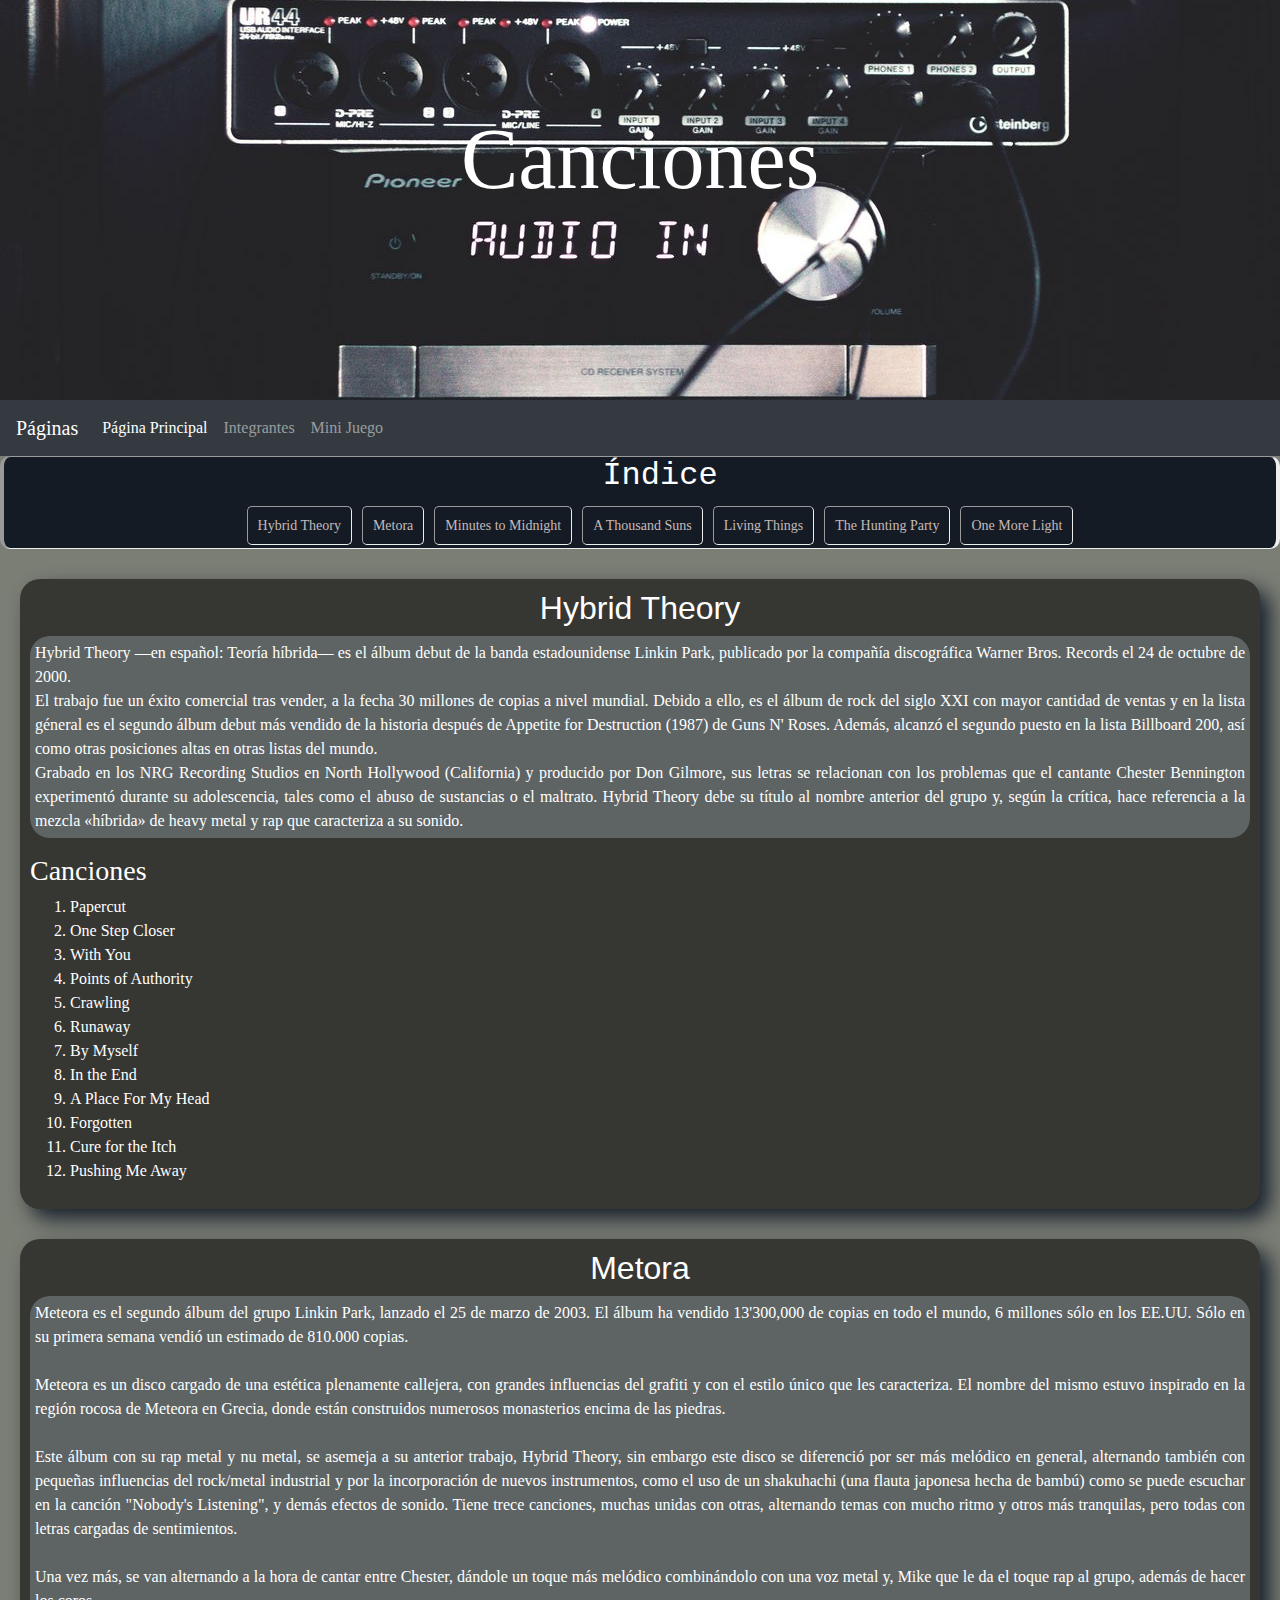
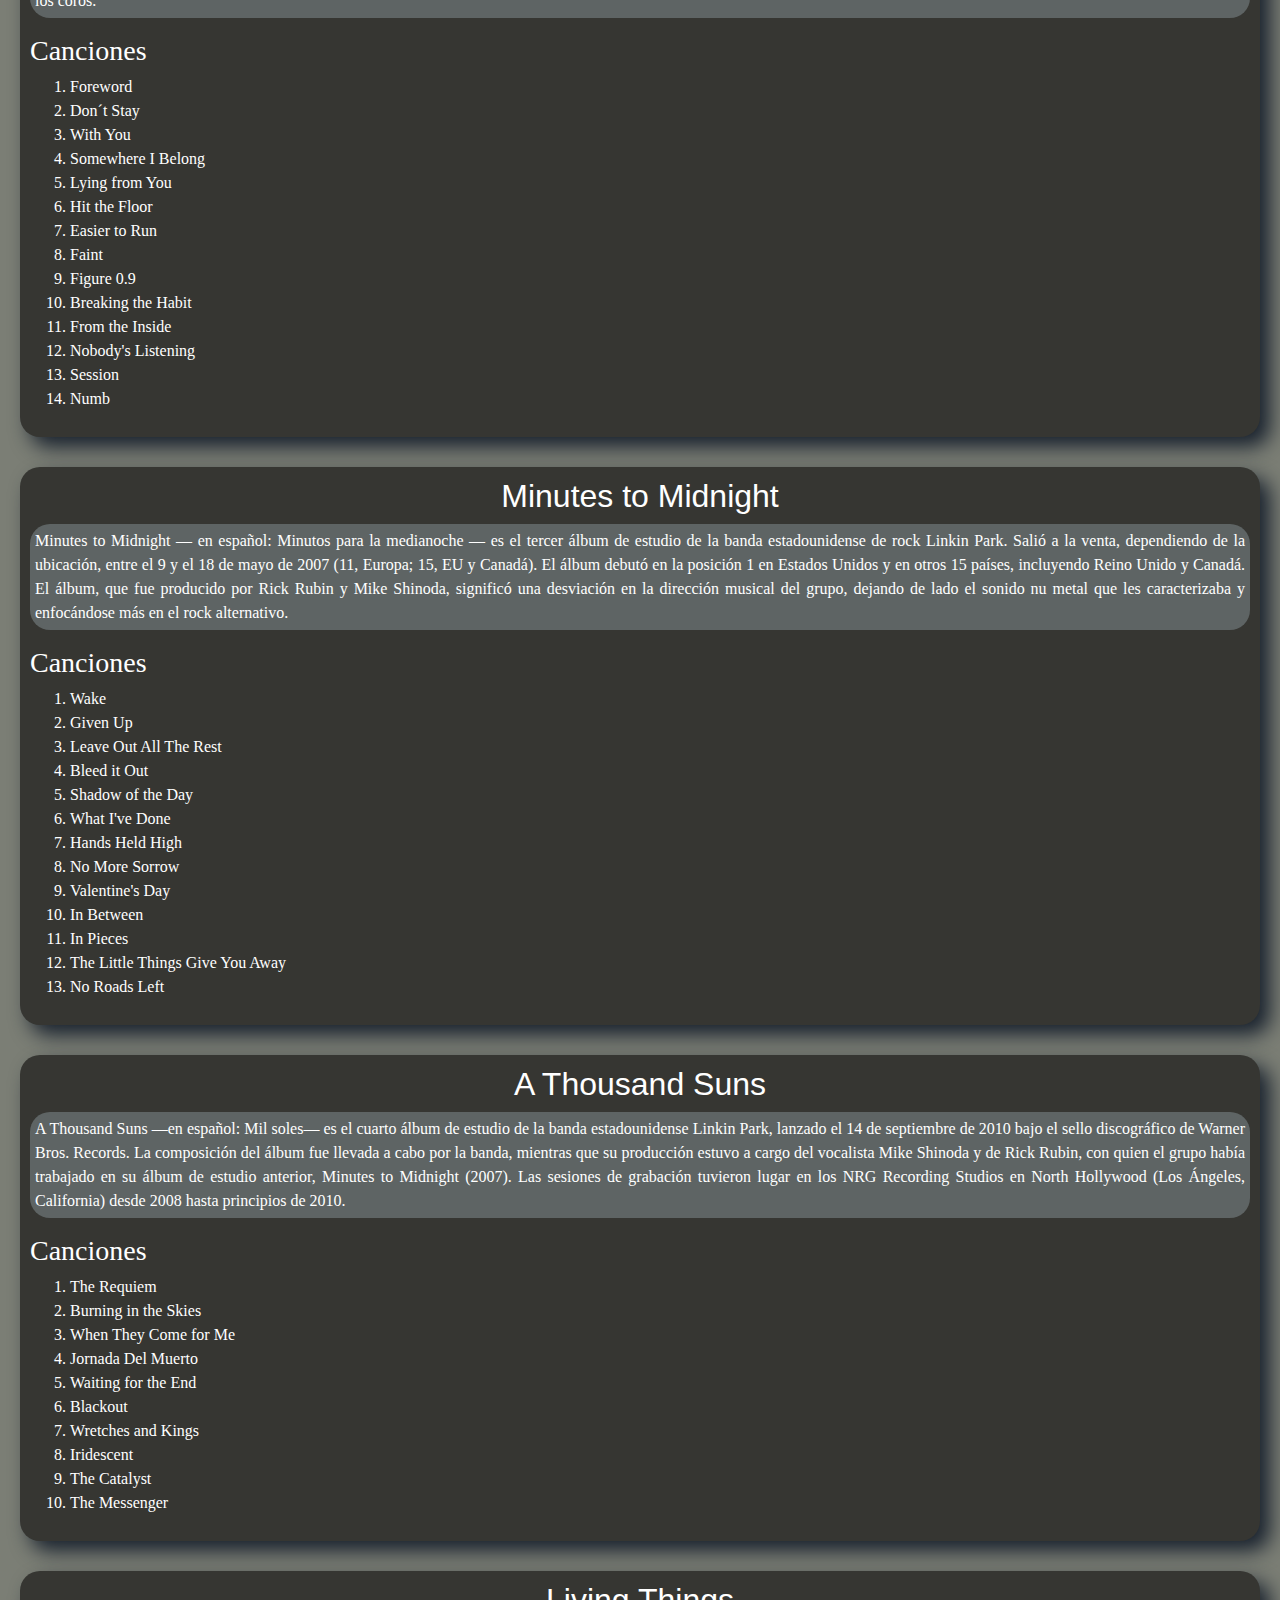
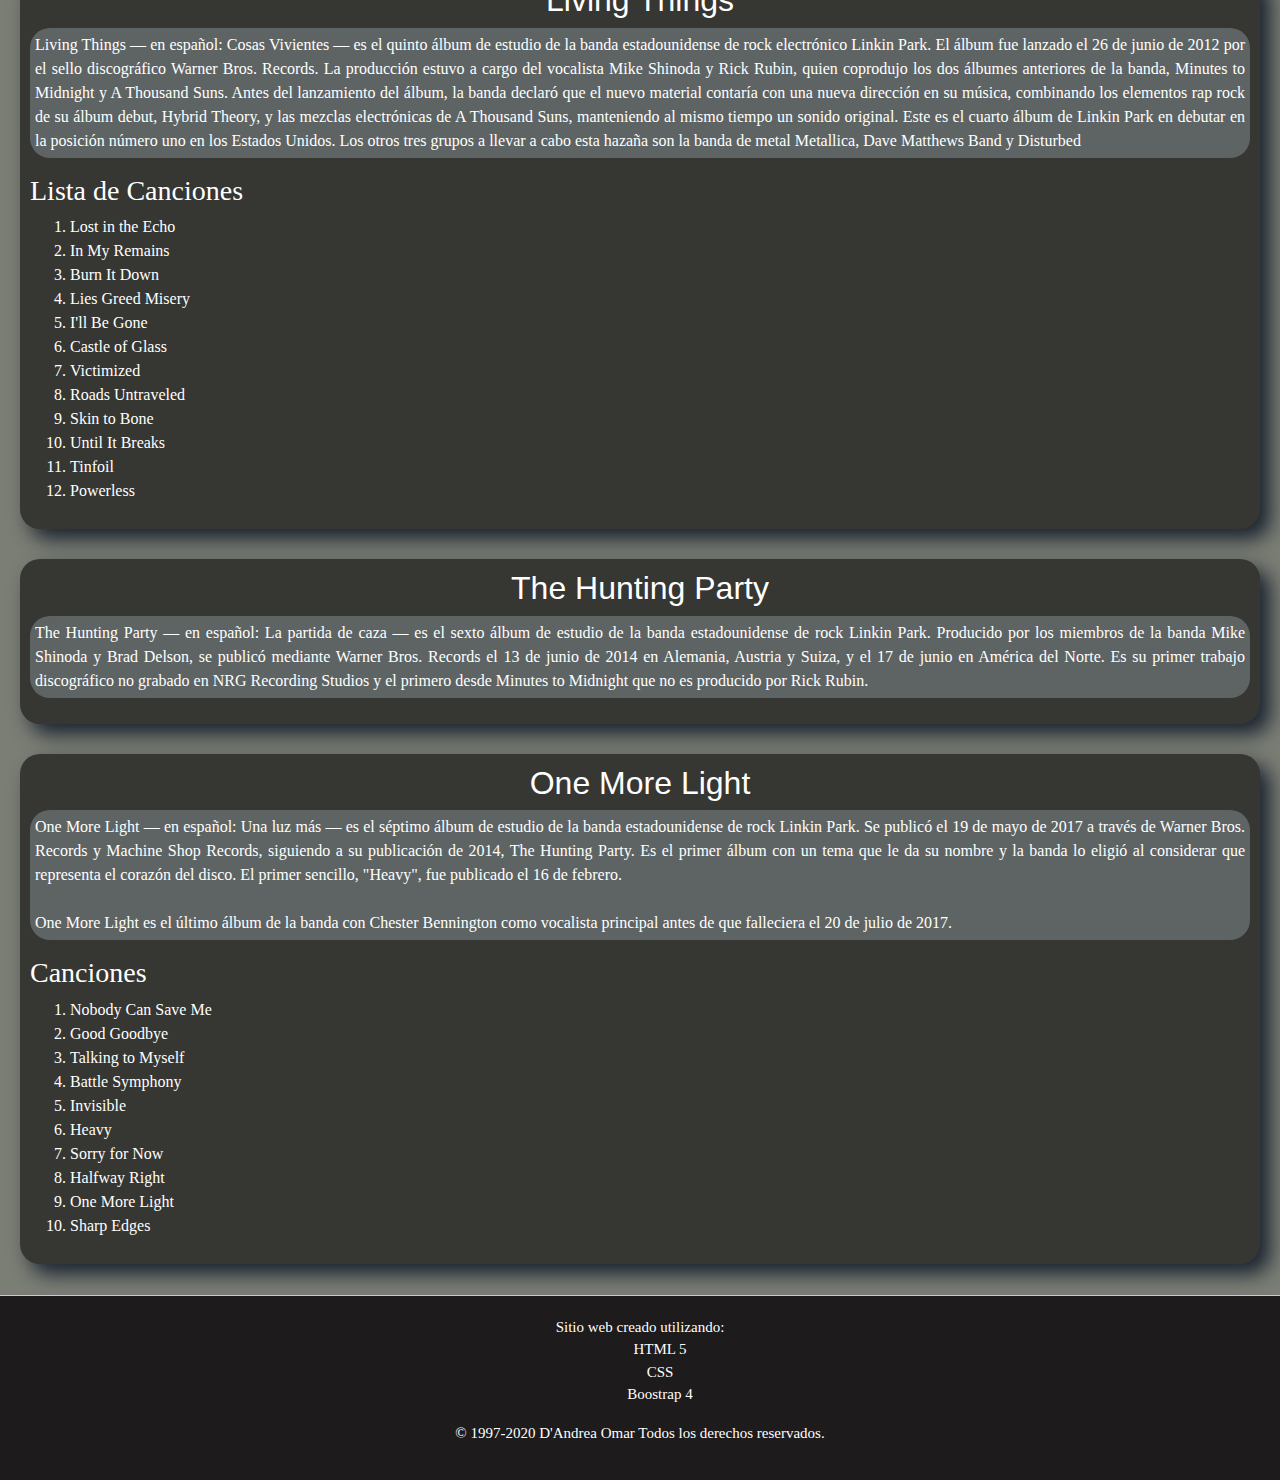
==== commit 3029da85: "Actividad 2 Finalizada" ====
--- a/Paginas/Canciones.html
+++ b/Paginas/Canciones.html
@@ -20,12 +20,14 @@
 
     <link rel="stylesheet" href="Estilos_Paginas.css">
     <link rel="stylesheet" href="../css/normalize.css">
+    <link rel="icon" type="image/jpg" href="../Imagenes/icono.png">
 </head>
 
 <body class="body_canciones">
     <header class="header_logo">
-        <h1 class="titulo1" style="text-align: center;">Lista de Canciones</h1>
+        <h1 class="titulo1" style="text-align: center;">Canciones</h1>
     </header>
+    
     <nav class="navbar navbar-expand-lg navbar-dark bg-dark">
         <a class="navbar-brand" href="#">Páginas</a>
         <button class="navbar-toggler" type="button" data-toggle="collapse" data-target="#navbarTogglerDemo02"
@@ -36,13 +38,13 @@
         <div class="collapse navbar-collapse" id="navbarTogglerDemo02">
             <ul class="navbar-nav mr-auto mt-2 mt-lg-0">
                 <li class="nav-item active">
-                    <a class="nav-link" href="../Index.html">Pagina Principal <span class="sr-only">(current)</span></a>
+                    <a class="nav-link" href="../Index.html">Página Principal <span class="sr-only">(current)</span></a>
                 </li>
                 <li class="nav-item">
                     <a class="nav-link" href="Integrantes.html">Integrantes</a>
                 </li>
                 <li class="nav-item">
-                    <a class="nav-link" href="Paginas/Juego.html" tabindex="-1" aria-disabled="true">Mini Juego</a>
+                    <a class="nav-link" href="Juego.html" tabindex="-1" aria-disabled="true">Mini Juego</a>
                 </li>
             </ul>
 
@@ -50,7 +52,7 @@
     </nav>
     <nav class="indice">
         <ul>
-            <h2 style="font-family:'Courier New', Courier, monospace;">Indice</h2>
+            <h2 style="font-family:'Courier New', Courier, monospace;">Índice</h2>
             <li><a style="font-size: 14px;" href="#album1">Hybrid Theory</a></li>
             <li> <a style="font-size: 14px;" href="#album2">Metora</a></li>
             <li><a style="font-size: 14px;" href="#album3">Minutes to Midnight</a></li>
@@ -267,37 +269,19 @@
         </ol>
     </div>
 
-    <!-- <div class="card" style="width: 13rem;">
-        <img class="card-img-top" src="../Imagenes/album1.jpg" alt="Card image cap">
-        <div class="card-body">
-            <h5 class="card-title">Card title</h5>
-            <p class="card-text">Some quick example text to build on the card title and make up the bulk of the card's
-                content.</p>
-            <a href="#" class="btn btn-primary">Go somewhere</a>
-        </div>
-    </div> -->
-
-    <!-- <style>
-        .borde{border: 1px #000 solid; text-align:center;height: 50px;}
-        .color1{background: #eeeeee;}
-        .color2{background: #9c3b3b;}
-        .color3{background: #522626;}
-        .color4{background: #8f2d2d;}
-        
-
-    </style>
-    <div class="container"> 
-        <div class="row">
-            <div class="borde color1 col-sm-6 col-md-3">
-                izquierda</div>
-            <div class="borde color2 col-sm-6 col-md-6">centro</div>
-            <div class="borde color4 col-sm-12 col-md-3">derecha</div>
-        </div>
-        <div class="row">
-            <div class=" borde color4 col-sm-12">footer</div>
-        </div>
-    </div> -->
-
+    
+    <div class="footer">
+         <footer>
+             Sitio web creado utilizando:
+             <ul>
+                 <li>HTML 5</li>
+                 <li>CSS</li>
+                 <li>Boostrap 4</li>
+             </ul>
+             <p>© 1997-2020 D'Andrea Omar Todos los derechos reservados.</p>
+         </footer>
+     </div>
+ 
 
     <!-- Optional JavaScript -->
     <!-- jQuery first, then Popper.js, then Bootstrap JS -->
--- a/Estilos.css
+++ b/Estilos.css
@@ -1,6 +1,6 @@
 body {
   font-family: Century Gothic;
-  margin: 0;   /* NUEVO */
+  margin: 0px;   /* NUEVO */
   /* width: 100%; */
 }
 /* -----------------------PAGINA PRINCIPAL - body ------------------- */
@@ -116,6 +116,8 @@
 .titulo2 {
   font-size: 30px;
 }
+
+
 /* Contenedor de la info. de los albums */
 div p {
   background-color: rgb(116, 70, 27);
@@ -153,7 +155,7 @@
 
 
 
-/*---------- Edicion de la seccion de usuario y contacto ------*/
+/*---------- Edicion de la seccion de contacto ------*/
 
 /* ------- Edición del Formulario CONTACTO --------------- */
 .container {
@@ -163,36 +165,40 @@
   border-radius: 10px;
   padding: 3px;
 }
+.container h2{
+  text-align: center;
+}
 .formulario {
   margin: 10px;
   padding: 20px;
   border-radius: 10px;
   background-color: rgb(132, 133, 134);
 }
-/*------- Edición del Formulario USUARIO --------------- */
-#usuario{
-  font-family: Century Gothic;
-  background-color: rgb(94, 96, 97);
-  box-shadow: 5px 5px 10px rgb(224, 222, 221);
-  border-radius: 10px;
-  padding: 3px;
-}
-#usuario form{
-  margin: 10px;
-  padding: 20px;
-  border-radius: 10px;
-  background-color: rgb(112, 114, 117);
-  
-}
-
 .footer {
   background-color: rgb(29, 27, 27);
  
   color: white;
-  text-align: left;
+  text-align: center;
+  font-size: 15px;
+  padding: 20px;
+  margin: auto;
+  margin-top: 10px;
+  border-top: groove 2px rgb(207, 200, 200);
+}
+.footer ul li{
+  text-align: center;
+  list-style:none
+}
+.footer p{
+  background-color: rgb(29, 27, 27);
+ 
+  color: white;
+  text-align: center;
   font-size: 15px;
   bottom: 0px;
 }
+
+
 
 /* editar ancho de la tabla para que no se desconfigure */
 @media (max-width: 792px) {
@@ -205,9 +211,4 @@
 
 
 
-/* SOCIAL */
-.botonimagen {
-  background-image: url(https://icon-icons.com/icons2/195/PNG/48/YouTube_23392.png);
-  width: 52px;
-  height: 52px;
-}
+
--- a/Paginas/Estilos_Paginas.css
+++ b/Paginas/Estilos_Paginas.css
@@ -6,6 +6,7 @@
   font-family: Century Gothic;
   margin: 0px;
   color: white;  
+  min-width: 510px;
 }
 
 #titulo_integrantes div {
@@ -18,7 +19,8 @@
   background-repeat: no-repeat;
   background-size: cover;
   background-position-y: -30px;
-  zoom: 120%;
+  zoom: 70%;
+  height: 300px;
 }
 
 .indice ul {
@@ -35,7 +37,7 @@
   display: inline;
 }
 .indice ul li a {
-  font-size: 20px;
+  font-size: 15px;
   color: rgb(196, 186, 186);
   text-decoration: none;
   padding: 8px 10px;
@@ -68,7 +70,7 @@
   
   
 }
-/* EDICIÓN DE LAS IMAGENES */
+/* ******** EDICIÓN DE LAS IMAGENES ******** */
 .img_integrantes{
   border-radius: 9px;
   margin: 13px;
@@ -81,7 +83,7 @@
 }
 #img_brad {
   float: left;
-  width: 500px;
+  width: 400px;
 }
 #img_dave {
   float: right;
@@ -96,6 +98,36 @@
   width: 300px;
 }
 
+.footer {
+  background-color: rgb(29, 27, 27);
+ 
+  color: white;
+  text-align: center;
+  font-size: 15px;
+  padding: 20px;
+  margin: auto;
+  margin-top: 10px;
+  border-top: groove 2px rgb(207, 200, 200);
+}
+.footer ul li{
+  text-align: center;
+  list-style:none
+}
+.footer p{
+  background-color: rgb(29, 27, 27);
+ 
+  color: white;
+  text-align: center;
+  font-size: 15px;
+  bottom: 0px;
+}
+
+@media (max-width: 400px) {
+  .body_integrantes {
+    min-width:400 ;
+  }
+}
+
 
 /* ************* CANCIONES *********** */
 
@@ -105,12 +137,18 @@
   font-family: Century Gothic;
   
 }
+
 .header_logo{
-  background-image: url(img/banda.jpg);
-  padding: 30px;
+  background-image: url(img/music1.jpg);
+  margin: 0px;
   background-position: center;
-  background-repeat: no-repeat;
-  background-size: auto;
+  height: 400px;
+  text-align: center;
+  padding: 50px;
+  color: rgb(255, 255, 255);
+  font-size: 43px;
+  font-family: 'Times New Roman', Times, serif;
+ 
 }
 .class_album{
   background-color: rgb(54, 54, 50);
@@ -147,3 +185,86 @@
 }
 
 
+
+/* *************** PAGINA DEL JUEGO *************** */
+.body_juego{
+  background-color: rgb(99, 129, 38);
+}
+
+
+.jumbotron{
+ background-image: url(img/fondo_adivinanza.jpg);
+ background-origin: border-box;
+ color: rgb(245, 245, 245);
+ font-family: 'Franklin Gothic Medium', 'Arial Narrow', Arial, sans-serif;
+ font-size: 25px;
+}
+
+.caja_fondo{
+  background-color: rgb(21, 66, 28);
+  margin: 20px;
+  border-radius: 15px;
+  padding: 30px;
+  box-shadow:  5px 5px 20px rgb(6, 46, 13);
+}
+.caja_pregunta{ 
+  background-color: rgb(21, 98, 34);
+  margin: 20px;
+  border-radius: 15px;
+  padding: 30px;
+  box-shadow:  5px 5px 20px rgb(6, 46, 13);
+  
+}
+
+/* contenedor de las preguntas */
+.container {
+  box-shadow:  5px 5px 20px rgb(82, 156, 88); /*sombreado de bordes*/
+  background-color: rgb(99, 129, 38); /*color de fondo*/
+  border-radius: 10px;
+
+  
+}
+.container p{
+  /* margin: 3px; */
+  color: whitesmoke;
+}
+
+.visor_contador{
+  text-align: center;
+  width: 30px;
+ background-color: rgb(99, 129, 38);
+  color: black;
+  font-size: 20px;
+}
+
+#contenedor_pregunta{
+  width: 400px;
+  text-align: center;
+  
+}
+
+#contenedor button{
+  margin: 10px;
+}
+
+label{
+  margin: 30px;
+  color: whitesmoke;
+  font-size: 30px;
+  display: block;
+  float: left;
+}
+
+.form-control{
+  margin: 30px;
+  width: 40%;
+  text-align: center;
+}
+
+/* editar ancho de la tabla para que no se desconfigure */
+@media (max-width: 409px) {
+  .body_juego {
+    min-width: 409px;
+    
+  }
+}
